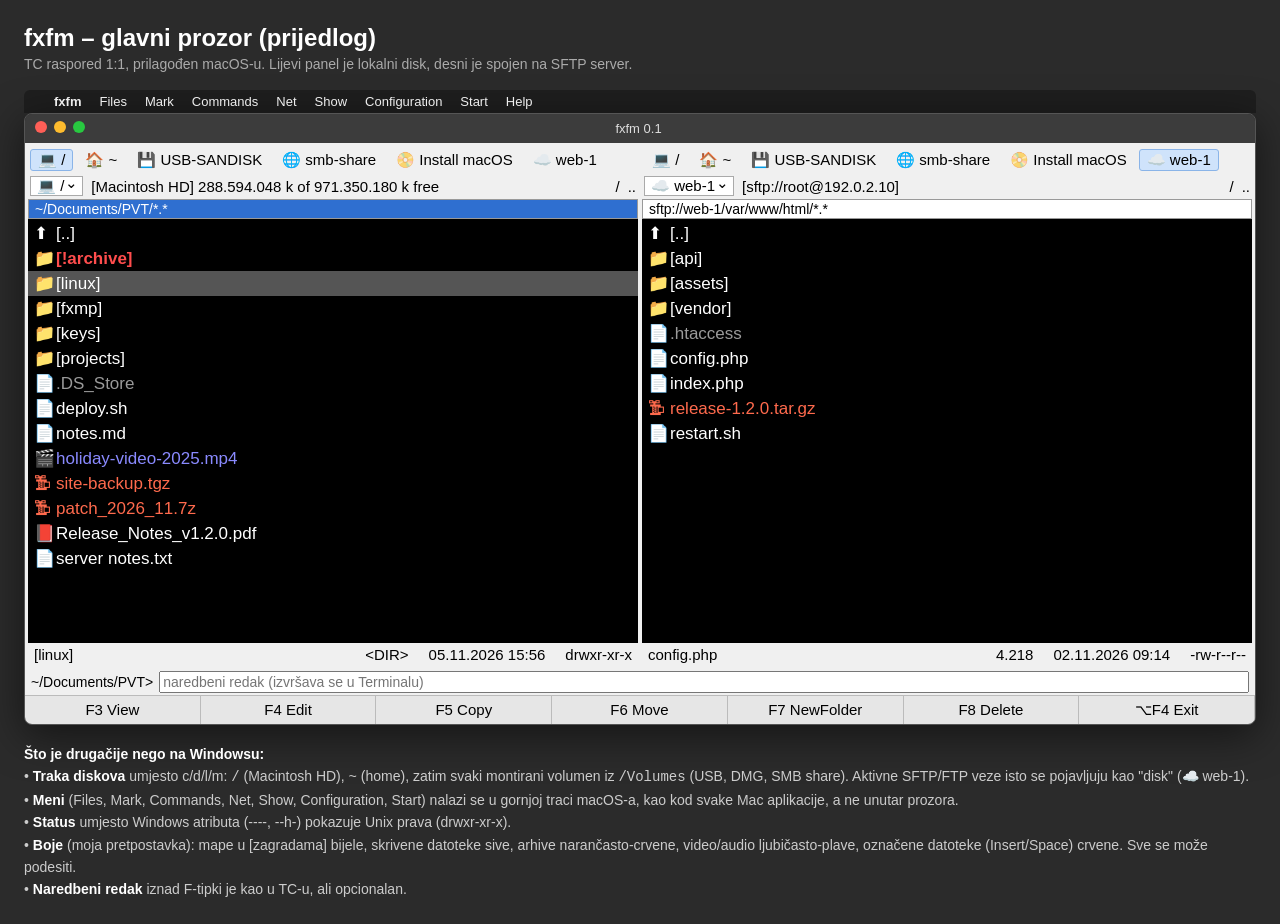
==== docs/superpowers/specs/tc-screenshots/fxfm-mockup-approved.html @ a7cdf6e3 "fxfm 0.1.0: first public version Total Commander-style dual-panel file manager for macOS (Rust + Tau" ====
<!DOCTYPE html>
<html><head><meta charset="utf-8"><title>fxfm – glavni prozor</title>
<style>
body{margin:0;background:#2b2b2b;font-family:-apple-system,"Segoe UI",sans-serif;color:#ddd;padding:24px}
h2{margin:0 0 4px;color:#fff;font-weight:600}
.sub{color:#aaa;margin:0 0 18px;font-size:14px}
.macbar{background:#1e1e1e;color:#eee;font-size:13px;padding:4px 12px;display:flex;gap:18px;border-radius:6px 6px 0 0}
.macbar b{font-weight:700}
.win{border:1px solid #555;border-radius:8px;overflow:hidden;max-width:1300px;box-shadow:0 10px 40px #0008}
.title{background:#3c3c3c;display:flex;align-items:center;padding:7px 10px;font-size:13px;color:#ddd}
.dots span{display:inline-block;width:12px;height:12px;border-radius:50%;margin-right:7px}
.title .t{flex:1;text-align:center;margin-right:60px}
.panes{display:flex;background:#f0f0f0;gap:4px;padding:3px}
.pane{flex:1;display:flex;flex-direction:column;min-width:0}
.drives{display:flex;gap:4px;padding:3px 2px;font-size:15px;color:#000}
.drives span{padding:1px 7px;border:1px solid transparent;border-radius:3px}
.drives span.on{background:#cfe3fb;border-color:#8ab4e8}
.path{display:flex;align-items:center;background:#f0f0f0;color:#000;font-size:15px;gap:8px;padding:2px 2px 3px}
.combo{border:1px solid #aaa;background:#fff;padding:0 18px 0 6px;position:relative}
.combo:after{content:"⌄";position:absolute;right:4px;top:-3px}
.path .free{flex:1}
.cur{background:#fff;color:#000;font-size:14px;padding:1px 6px;border:1px solid #999}
.cur.active{background:#2f6fd0;color:#fff}
.list{background:#000;height:420px;font-family:"Segoe UI",-apple-system,sans-serif;font-size:17px;line-height:25px;padding:2px 0;overflow:hidden}
.r{padding:0 6px;white-space:nowrap;overflow:hidden;text-overflow:ellipsis;color:#fff}
.r i{font-style:normal;display:inline-block;width:22px}
.sel{background:#555}
.hid{color:#9a9a9a}.arc{color:#ff6a4d}.med{color:#8a8aff}.mark{color:#ff4d4d;font-weight:600}
.status{display:flex;background:#f0f0f0;color:#000;font-size:15px;padding:3px 6px;gap:20px}
.status .n{flex:1}
.cmd{background:#f0f0f0;color:#000;display:flex;align-items:center;font-size:14px;padding:2px 6px;gap:6px}
.cmd input{flex:1;font-size:14px}
.fkeys{display:flex;background:#e6e6e6;border-top:1px solid #bbb}
.fkeys div{flex:1;text-align:center;color:#000;font-size:15px;padding:5px 0;border-right:1px solid #bbb}
.notes{max-width:1300px;margin-top:18px;font-size:14px;line-height:1.6;color:#ccc}
.notes b{color:#fff}
</style></head><body>
<h2>fxfm – glavni prozor (prijedlog)</h2>
<p class="sub">TC raspored 1:1, prilagođen macOS-u. Lijevi panel je lokalni disk, desni je spojen na SFTP server.</p>

<div class="macbar"><b></b><b>fxfm</b><span>Files</span><span>Mark</span><span>Commands</span><span>Net</span><span>Show</span><span>Configuration</span><span>Start</span><span>Help</span></div>
<div class="win">
 <div class="title"><div class="dots"><span style="background:#ff5f57"></span><span style="background:#febc2e"></span><span style="background:#28c840"></span></div><div class="t">fxfm 0.1</div></div>
 <div class="panes">
  <div class="pane">
   <div class="drives"><span class="on">💻 /</span><span>🏠 ~</span><span>💾 USB-SANDISK</span><span>🌐 smb-share</span><span>📀 Install macOS</span><span>☁️ web-1</span></div>
   <div class="path"><span class="combo">💻 /</span><span class="free">[Macintosh HD]  288.594.048 k of 971.350.180 k free</span><span>/</span><span>..</span></div>
   <div class="cur active">~/Documents/PVT/*.*</div>
   <div class="list">
    <div class="r"><i>⬆</i>[..]</div>
    <div class="r mark"><i>📁</i>[!archive]</div>
    <div class="r sel"><i>📁</i>[linux]</div>
    <div class="r"><i>📁</i>[fxmp]</div>
    <div class="r"><i>📁</i>[keys]</div>
    <div class="r"><i>📁</i>[projects]</div>
    <div class="r hid"><i>📄</i>.DS_Store</div>
    <div class="r"><i>📄</i>deploy.sh</div>
    <div class="r"><i>📄</i>notes.md</div>
    <div class="r med"><i>🎬</i>holiday-video-2025.mp4</div>
    <div class="r arc"><i>🗜</i>site-backup.tgz</div>
    <div class="r arc"><i>🗜</i>patch_2026_11.7z</div>
    <div class="r"><i>📕</i>Release_Notes_v1.2.0.pdf</div>
    <div class="r"><i>📄</i>server notes.txt</div>
   </div>
   <div class="status"><span class="n">[linux]</span><span>&lt;DIR&gt;</span><span>05.11.2026 15:56</span><span>drwxr-xr-x</span></div>
  </div>
  <div class="pane">
   <div class="drives"><span>💻 /</span><span>🏠 ~</span><span>💾 USB-SANDISK</span><span>🌐 smb-share</span><span>📀 Install macOS</span><span class="on">☁️ web-1</span></div>
   <div class="path"><span class="combo">☁️ web-1</span><span class="free">[sftp://root@192.0.2.10]</span><span>/</span><span>..</span></div>
   <div class="cur">sftp://web-1/var/www/html/*.*</div>
   <div class="list">
    <div class="r"><i>⬆</i>[..]</div>
    <div class="r"><i>📁</i>[api]</div>
    <div class="r"><i>📁</i>[assets]</div>
    <div class="r"><i>📁</i>[vendor]</div>
    <div class="r hid"><i>📄</i>.htaccess</div>
    <div class="r"><i>📄</i>config.php</div>
    <div class="r"><i>📄</i>index.php</div>
    <div class="r arc"><i>🗜</i>release-1.2.0.tar.gz</div>
    <div class="r"><i>📄</i>restart.sh</div>
   </div>
   <div class="status"><span class="n">config.php</span><span>4.218</span><span>02.11.2026 09:14</span><span>-rw-r--r--</span></div>
  </div>
 </div>
 <div class="cmd"><span>~/Documents/PVT&gt;</span><input placeholder="naredbeni redak (izvršava se u Terminalu)"></div>
 <div class="fkeys"><div>F3 View</div><div>F4 Edit</div><div>F5 Copy</div><div>F6 Move</div><div>F7 NewFolder</div><div>F8 Delete</div><div>⌥F4 Exit</div></div>
</div>

<div class="notes">
<b>Što je drugačije nego na Windowsu:</b><br>
• <b>Traka diskova</b> umjesto c/d/l/m: <code>/</code> (Macintosh HD), <code>~</code> (home), zatim svaki montirani volumen iz <code>/Volumes</code> (USB, DMG, SMB share). Aktivne SFTP/FTP veze isto se pojavljuju kao "disk" (☁️ web-1).<br>
• <b>Meni</b> (Files, Mark, Commands, Net, Show, Configuration, Start) nalazi se u gornjoj traci macOS-a, kao kod svake Mac aplikacije, a ne unutar prozora.<br>
• <b>Status</b> umjesto Windows atributa (----, --h-) pokazuje Unix prava (drwxr-xr-x).<br>
• <b>Boje</b> (moja pretpostavka): mape u [zagradama] bijele, skrivene datoteke sive, arhive narančasto-crvene, video/audio ljubičasto-plave, označene datoteke (Insert/Space) crvene. Sve se može podesiti.<br>
• <b>Naredbeni redak</b> iznad F-tipki je kao u TC-u, ali opcionalan.
</div>
</body></html>
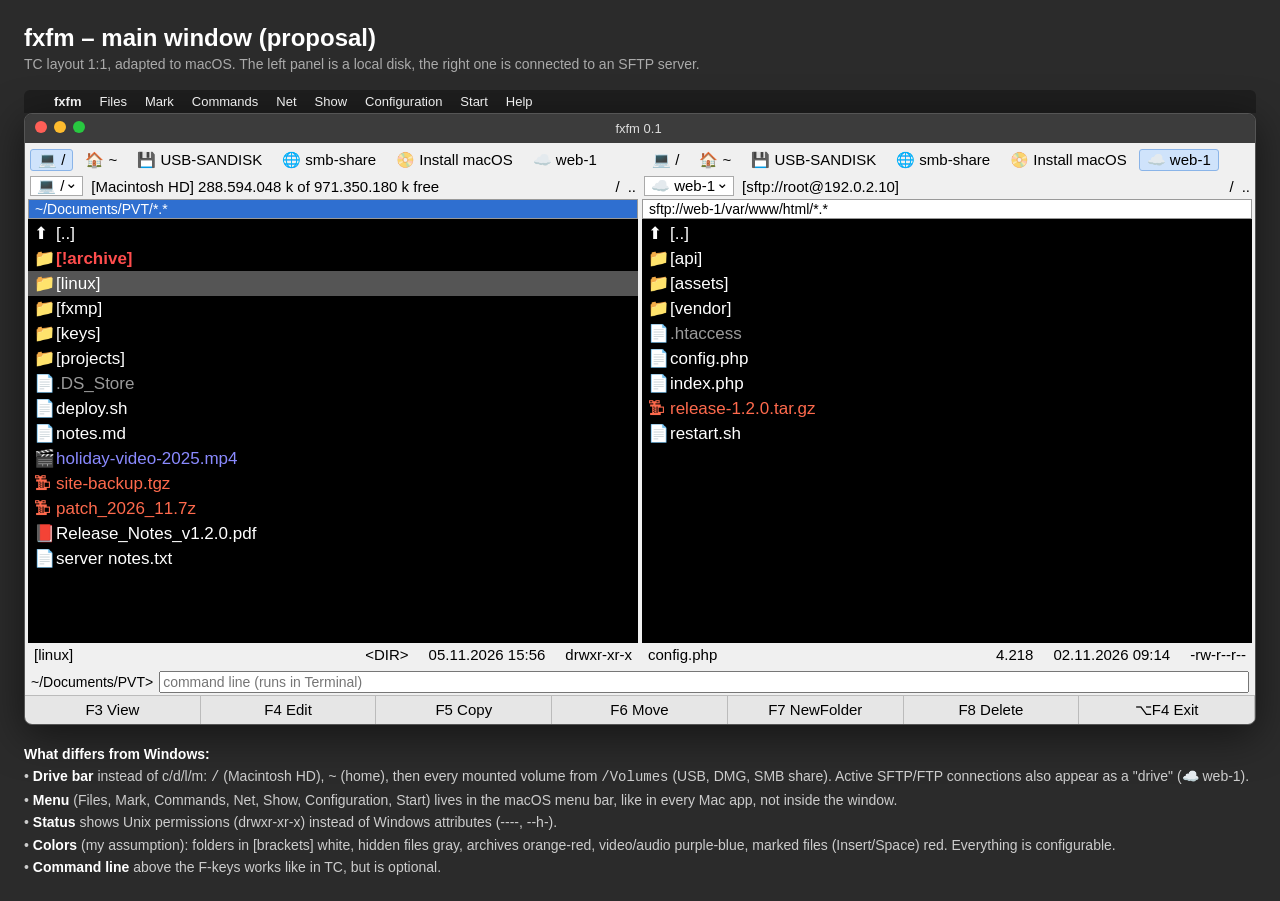
==== commit d8abb870: "English documentation and screenshots - README, ROADMAP, the design spec, the plans and the mockup a" ====
--- a/docs/superpowers/specs/tc-screenshots/fxfm-mockup-approved.html
+++ b/docs/superpowers/specs/tc-screenshots/fxfm-mockup-approved.html
@@ -1,5 +1,5 @@
 <!DOCTYPE html>
-<html><head><meta charset="utf-8"><title>fxfm – glavni prozor</title>
+<html><head><meta charset="utf-8"><title>fxfm – main window</title>
 <style>
 body{margin:0;background:#2b2b2b;font-family:-apple-system,"Segoe UI",sans-serif;color:#ddd;padding:24px}
 h2{margin:0 0 4px;color:#fff;font-weight:600}
@@ -35,8 +35,8 @@
 .notes{max-width:1300px;margin-top:18px;font-size:14px;line-height:1.6;color:#ccc}
 .notes b{color:#fff}
 </style></head><body>
-<h2>fxfm – glavni prozor (prijedlog)</h2>
-<p class="sub">TC raspored 1:1, prilagođen macOS-u. Lijevi panel je lokalni disk, desni je spojen na SFTP server.</p>
+<h2>fxfm – main window (proposal)</h2>
+<p class="sub">TC layout 1:1, adapted to macOS. The left panel is a local disk, the right one is connected to an SFTP server.</p>
 
 <div class="macbar"><b></b><b>fxfm</b><span>Files</span><span>Mark</span><span>Commands</span><span>Net</span><span>Show</span><span>Configuration</span><span>Start</span><span>Help</span></div>
 <div class="win">
@@ -82,16 +82,16 @@
    <div class="status"><span class="n">config.php</span><span>4.218</span><span>02.11.2026 09:14</span><span>-rw-r--r--</span></div>
   </div>
  </div>
- <div class="cmd"><span>~/Documents/PVT&gt;</span><input placeholder="naredbeni redak (izvršava se u Terminalu)"></div>
+ <div class="cmd"><span>~/Documents/PVT&gt;</span><input placeholder="command line (runs in Terminal)"></div>
  <div class="fkeys"><div>F3 View</div><div>F4 Edit</div><div>F5 Copy</div><div>F6 Move</div><div>F7 NewFolder</div><div>F8 Delete</div><div>⌥F4 Exit</div></div>
 </div>
 
 <div class="notes">
-<b>Što je drugačije nego na Windowsu:</b><br>
-• <b>Traka diskova</b> umjesto c/d/l/m: <code>/</code> (Macintosh HD), <code>~</code> (home), zatim svaki montirani volumen iz <code>/Volumes</code> (USB, DMG, SMB share). Aktivne SFTP/FTP veze isto se pojavljuju kao "disk" (☁️ web-1).<br>
-• <b>Meni</b> (Files, Mark, Commands, Net, Show, Configuration, Start) nalazi se u gornjoj traci macOS-a, kao kod svake Mac aplikacije, a ne unutar prozora.<br>
-• <b>Status</b> umjesto Windows atributa (----, --h-) pokazuje Unix prava (drwxr-xr-x).<br>
-• <b>Boje</b> (moja pretpostavka): mape u [zagradama] bijele, skrivene datoteke sive, arhive narančasto-crvene, video/audio ljubičasto-plave, označene datoteke (Insert/Space) crvene. Sve se može podesiti.<br>
-• <b>Naredbeni redak</b> iznad F-tipki je kao u TC-u, ali opcionalan.
+<b>What differs from Windows:</b><br>
+• <b>Drive bar</b> instead of c/d/l/m: <code>/</code> (Macintosh HD), <code>~</code> (home), then every mounted volume from <code>/Volumes</code> (USB, DMG, SMB share). Active SFTP/FTP connections also appear as a "drive" (☁️ web-1).<br>
+• <b>Menu</b> (Files, Mark, Commands, Net, Show, Configuration, Start) lives in the macOS menu bar, like in every Mac app, not inside the window.<br>
+• <b>Status</b> shows Unix permissions (drwxr-xr-x) instead of Windows attributes (----, --h-).<br>
+• <b>Colors</b> (my assumption): folders in [brackets] white, hidden files gray, archives orange-red, video/audio purple-blue, marked files (Insert/Space) red. Everything is configurable.<br>
+• <b>Command line</b> above the F-keys works like in TC, but is optional.
 </div>
 </body></html>
